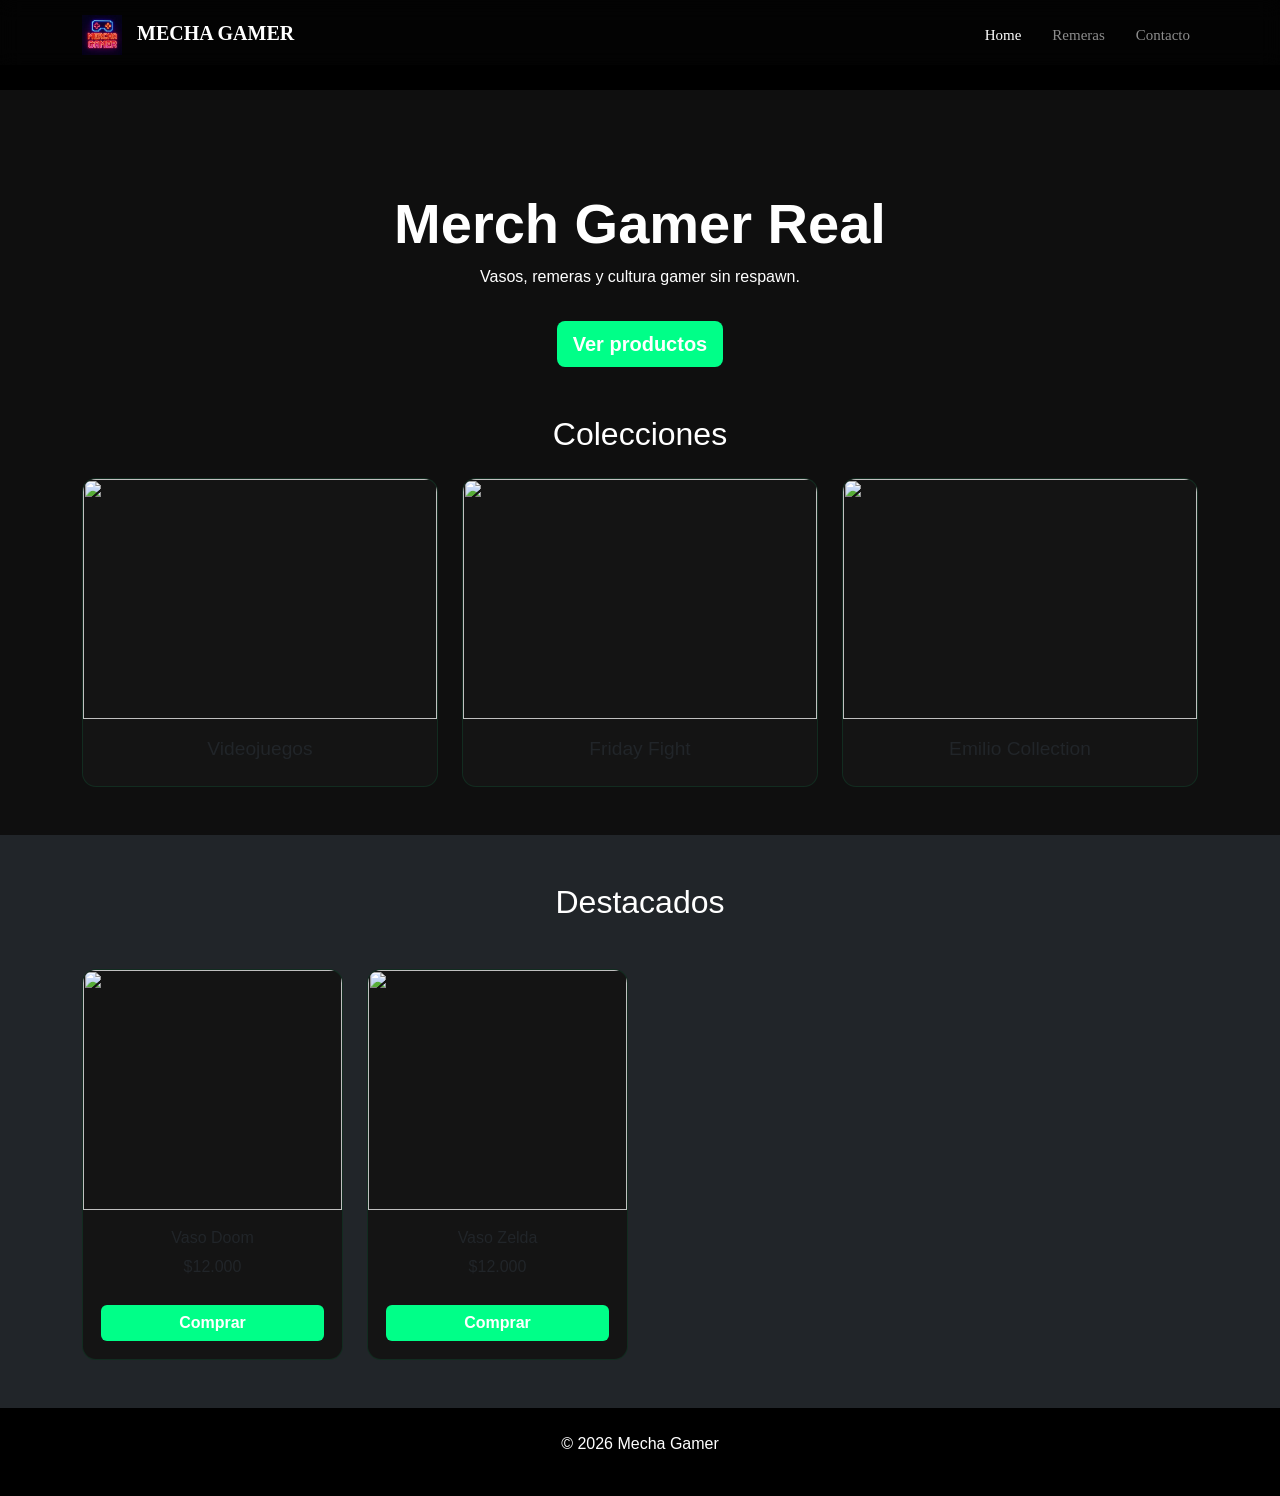
==== Tienda Gamer/index.html @ c8c28bb8 "Primer commit - tienda TDV funcional" ====
<!DOCTYPE html>
<html lang="es">

<head>
    <meta charset="UTF-8">
    <meta name="viewport" content="width=device-width, initial-scale=1">
    <title>Mecha Gamer</title>

    <link href="https://cdn.jsdelivr.net/npm/bootstrap@5.3.2/dist/css/bootstrap.min.css" rel="stylesheet">

    <link rel="stylesheet" href="/Tienda Gamer/CSS/styles.css">
</head>

<body>

    

    <!-- ================= NAVBAR ================= -->
    <nav id="mainNav" class="navbar navbar-expand-lg fixed-top navbar-dark">
        <div class="container">
            <a class="navbar-brand fw-bold" href="../index.html">
                <img src="./IMG/logo.jpg" alt="Logo Mecha Gamer" style="height:40px; margin-right:10px;">
                MECHA GAMER
            </a>

            <button class="navbar-toggler" type="button" data-bs-toggle="collapse" data-bs-target="#navbarContent">
                <span class="navbar-toggler-icon"></span>
            </button>

            <div class="collapse navbar-collapse" id="navbarContent">
                <ul class="navbar-nav ms-auto">
                    <li class="nav-item"><a class="nav-link active" href="../index.html">Home</a></li>
                    <li class="nav-item"><a class="nav-link" href="./pages/productos.html">Remeras</a></li>
                    <li class="nav-item"><a class="nav-link" href="./pages/contacto.html">Contacto</a></li>
                </ul>
            </div>
        </div>
    </nav>
    <!-- ================= TOP BAR ================= -->
    <div class="top-bar">
        <div class="scroll-text">
            🚚 Envíos a todo el país por Vía Cargo $13.000 &nbsp;&nbsp; • &nbsp;&nbsp;
            🏬 Retiros en Libertad 440 – Zona Obelisco &nbsp;&nbsp; • &nbsp;&nbsp;
            👕 Promo Remeras 2x$40.000
        </div>
    </div>

    <!-- ESPACIO PARA TOP BAR + NAVBAR -->
    <div style="height:80px;"></div>

    <!-- ================= HERO ================= -->
    <header class="hero d-flex align-items-center text-center text-white">
        <div class="container">
            <h1 class="display-4 fw-bold">Merch Gamer Real</h1>
            <p>Vasos, remeras y cultura gamer sin respawn.</p>
            <a href="#" class="btn btn-primary btn-lg mt-3">Ver productos</a>
        </div>
    </header>

    <!-- ================= CATEGORIAS ================= -->
    <section class="container py-5 text-center">
        <h2 class="mb-4">Colecciones</h2>

        <div class="row g-4">

            <div class="col-md-4">
                <div class="card category-card">
                    <img src="https://picsum.photos/400/300" class="card-img-top">
                    <div class="card-body">
                        <h5>Videojuegos</h5>
                    </div>
                </div>
            </div>

            <div class="col-md-4">
                <div class="card category-card">
                    <img src="https://picsum.photos/401/300" class="card-img-top">
                    <div class="card-body">
                        <h5>Friday Fight</h5>
                    </div>
                </div>
            </div>

            <div class="col-md-4">
                <div class="card category-card">
                    <img src="https://picsum.photos/402/300" class="card-img-top">
                    <div class="card-body">
                        <h5>Emilio Collection</h5>
                    </div>
                </div>
            </div>

        </div>
    </section>

    <!-- ================= PRODUCTOS ================= -->
    <section class="bg-dark text-white py-5">
        <div class="container text-center">

            <h2 class="mb-5">Destacados</h2>

            <div class="row g-4">

                <div class="col-md-3">
                    <div class="card product-card">
                        <img src="https://picsum.photos/300/300">
                        <div class="card-body">
                            <h6>Vaso Doom</h6>
                            <p>$12.000</p>
                            <button class="btn btn-primary w-100">Comprar</button>
                        </div>
                    </div>
                </div>

                <div class="col-md-3">
                    <div class="card product-card">
                        <img src="https://picsum.photos/301/300">
                        <div class="card-body">
                            <h6>Vaso Zelda</h6>
                            <p>$12.000</p>
                            <button class="btn btn-primary w-100">Comprar</button>
                        </div>
                    </div>
                </div>

            </div>

        </div>
    </section>

    <!-- ================= FOOTER ================= -->
    <footer class="text-center py-4 bg-black text-white">
        <p>© 2026 Mecha Gamer</p>
    </footer>

    <!-- Bootstrap JS -->
    <script src="https://cdn.jsdelivr.net/npm/bootstrap@5.3.2/dist/js/bootstrap.bundle.min.js"></script>

    <!-- Sticky navbar -->
    <script>
        document.addEventListener("DOMContentLoaded", function () {
            const nav = document.getElementById("mainNav");

            window.addEventListener("scroll", function () {
                if (window.scrollY > 80) {
                    nav.classList.add("scrolled");
                } else {
                    nav.classList.remove("scrolled");
                }
            });
        });
    </script>

</body>
</html>
---- Tienda Gamer/CSS/styles.css ----
/* ================= RESET ================= */

* {
    margin: 0;
    padding: 0;
    box-sizing: border-box;
}

body {
    font-family: Arial, Helvetica, sans-serif;
    display: flex;
    flex-direction: column;
    background: #0f0f0f;
    color: white;
    padding-top: 110px;
}

/* ================= NAVBAR ================= */
.navbar {
    background-color: black;
    height: 70px;
    padding: 0 30px;
    background-color: rgba(0, 0, 0, 0.8);
    backdrop-filter: blur(10px);
    font-family:"bungee";
    
}

.navbar .nav-link {
    font-size: 15px;
    transition: 0.2s;
}

.navbar .nav-link:hover {
    color: #ccc;
}

.navbar-brand img {
    height: 40px;
}

.navbar-nav {
    text-align: left;
    gap: 15px;
    padding-left: 5%;
}

.navbar-collapse {
    transition: all 0.3s ease;
}

.navbar .container {
    display: flex;
    align-items: center;
}

/*----------toggler y animacion----------*/
@media (max-width: 991px) {

    .navbar-collapse {
        position: absolute;
        top: 70px;
        left: 0;
        width: 100%;
        background-color: black;
        padding: 20px 0;
        z-index: 999;

        /* 🔥 animación  */
        transform: translateY(-10px);
        opacity: 0;
        pointer-events: none;

        transition: all 0.35s cubic-bezier(0.22, 1, 0.36, 1);
        
    }

    .navbar-collapse.show {
        transform: translateY(0);
        opacity: 1;
        pointer-events: auto;
    }
}




/* ================= TOP BAR ================= */

.top-bar {
    background: #000;
    color: #fff;
    position: fixed;
    top: 65px;   
    width: 100%;
    height: 25px;
    display: flex;
    align-items: center;
    overflow: hidden;
    white-space: nowrap;
    z-index: 9999;
}


.scroll-text {
    display: inline-block;
    padding-left: 100%;
    animation: scroll 15s linear infinite;
}

@keyframes scroll {
    0% { transform: translateX(100%); }
    100% { transform: translateX(-100%); }
}


/*-------------------------Titulo------------------------------------------------*/
.titulo-seccion {
    font-size: 2.2rem;
    font-weight: 600;
    margin-bottom: 10px;
}

.descripcion-seccion {
    max-width: 600px;
    margin: 0 auto;
    color: #bbb;
    font-size: 0.95rem;
    line-height: 1.6;
}

.descripcion-seccion strong {
    color: #00ff88;
}

.mini-tag {
    color: #00ff88;
    font-size: 0.75rem;
    letter-spacing: 2px;
    margin-bottom: 10px;
    opacity: 0.8;
}

/* ================= PRODUCTOS ================= */

.productos-container {
    padding: 40px 20px;
}

/* ================= CARD PRODUCTO ================= */

.card {
    background: #141414;
    border-radius: 14px;
    overflow: hidden;
    border: 1px solid rgba(0,255,136,0.1);
}

.card:hover {
    box-shadow: 0 0 25px rgba(0,255,136,0.25);
    transform: translateY(-5px);
}

.card img {
    width: 100%;
    height: 240px;
    object-fit: cover;
}

.product-price {
    color: #00ff88;
    font-weight: 700;
}

.card-body {
    padding: 18px;
    display: flex;
    flex-direction: column;
    justify-content: space-between;
}

.card h5 {
    font-size: 1.2rem;
    margin-bottom: 8px;
}

.product-price {
    font-size: 1.2rem;
    font-weight: 700;
    color: #00ff88;
    margin-bottom: 15px;
}

/* ================= DROPDOWN TALLES ================= */

.dropdown-toggle {
    background-color: transparent;
    border: 1px solid #333;
    color: #ddd;
    font-weight: 500;
}

.dropdown-toggle:hover {
    background-color: #fff;
    color: #000;
}

.dropdown-menu {
    background-color: #111;
    border: 1px solid #00ff88;
}

.dropdown-menu li {
    color: white;
    font-weight: 500;
}

.dropdown-menu .btn-outline-light {
    border-color: #00ff88;
    color: #00ff88;
}

.dropdown-menu .btn-outline-light:hover {
    background-color: #00ff88;
    color: black;
}

.count {
    font-weight: bold;
    min-width: 20px;
    display: inline-block;
    text-align: center;
}

/* ================= BOTONES WHATSAPP ================= */

/* 🔹 BOTÓN GENERAL (si lo seguís usando en otros lados) */
.btn-primary {
    background-color: #00ff88;
    border: none;
    font-weight: bold;
    margin-top: 10px;
}

.btn-primary:hover {
    background-color: #00cc66;
}


/* 🔹 BOTÓN WHATSAPP */
.btn-wpp {
    display: inline-flex;
    align-items: center;
    justify-content: center;
    gap: 8px;

    background-color: #25D366;
    color: white;

    padding: 10px 16px;
    border-radius: 8px;

    text-decoration: none;
    font-weight: 500;

    transition: transform 0.2s ease, background-color 0.2s ease;
}

.btn-wpp:hover {
    background-color: #1ebe5d;
    transform: scale(1.03);
}

.btn-wpp i {
    font-size: 18px;
}


/* 🔹 ESTADO DISABLED (UNIFICADO) */
.btn-wpp.disabled {
    pointer-events: none;
    opacity: 0.6;
}

/* ================= BOTON GLOBAL FINAL ================= */

#contenedorFinal {
    position: sticky;
    top: 0;
    z-index: 1000;
    padding: 15px 20px;
    background: #0f0f0f;
    display: none;
}

/* ================= IMAGEN CLICK ================= */

.img-click {
    cursor: pointer;
    transition: transform 0.2s ease;
}

.img-click:hover {
    transform: scale(1.03);
}

/* ================= FOOTER ================= */

footer {
    margin-top: auto;
    background: #000;
    padding: 20px;
    text-align: center;
}
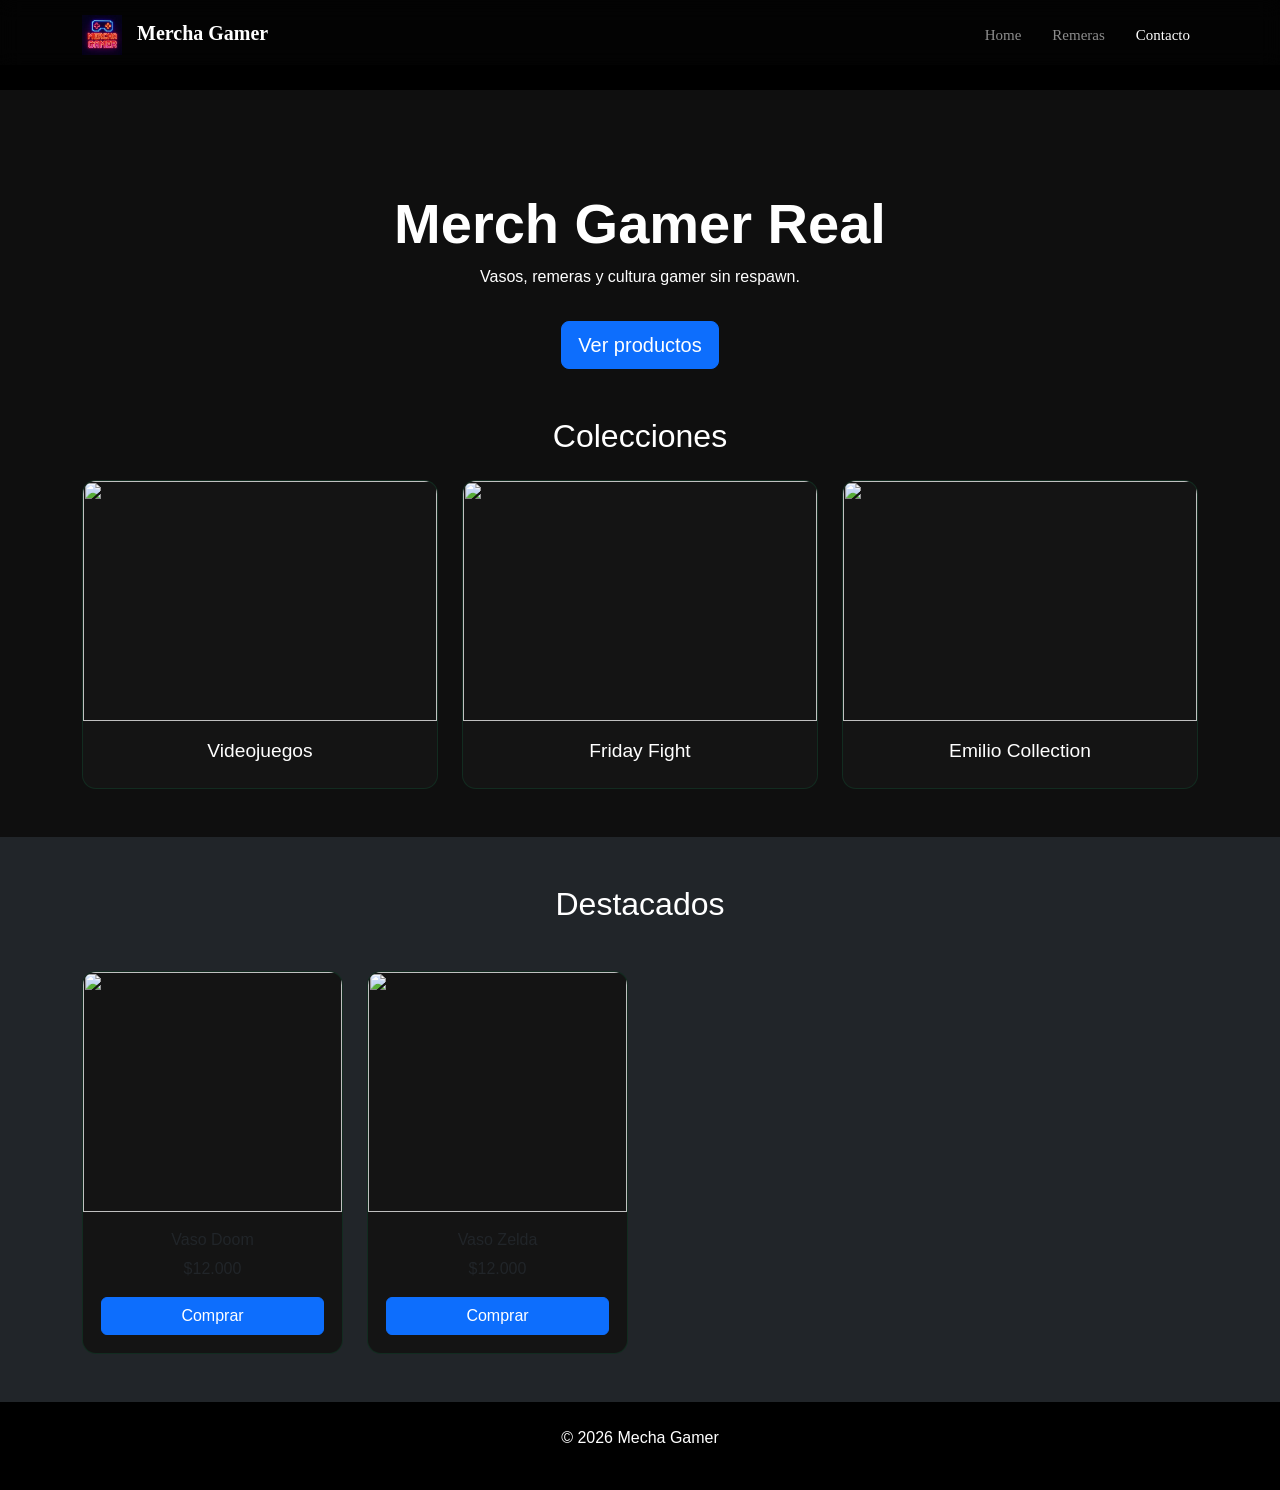
==== commit 42a16ce3: "primer avance web" ====
--- a/Tienda Gamer/index.html
+++ b/Tienda Gamer/index.html
@@ -5,10 +5,9 @@
     <meta charset="UTF-8">
     <meta name="viewport" content="width=device-width, initial-scale=1">
     <title>Mecha Gamer</title>
-
+    <link href="https://fonts.googleapis.com/css2?family=Bungee&display=swap" rel="stylesheet">
     <link href="https://cdn.jsdelivr.net/npm/bootstrap@5.3.2/dist/css/bootstrap.min.css" rel="stylesheet">
-
-    <link rel="stylesheet" href="/Tienda Gamer/CSS/styles.css">
+    <link rel="stylesheet" href="../Tienda Gamer/CSS/styles.css">
 </head>
 
 <body>
@@ -16,11 +15,11 @@
     
 
     <!-- ================= NAVBAR ================= -->
-    <nav id="mainNav" class="navbar navbar-expand-lg fixed-top navbar-dark">
+    <nav class="navbar navbar-expand-lg fixed-top navbar-dark">
         <div class="container">
             <a class="navbar-brand fw-bold" href="../index.html">
-                <img src="./IMG/logo.jpg" alt="Logo Mecha Gamer" style="height:40px; margin-right:10px;">
-                MECHA GAMER
+                <img src="../Tienda Gamer/IMG/logo.jpg" alt="Logo Mecha Gamer" style="height:40px; margin-right:10px;">
+                Mercha Gamer
             </a>
 
             <button class="navbar-toggler" type="button" data-bs-toggle="collapse" data-bs-target="#navbarContent">
@@ -29,13 +28,15 @@
 
             <div class="collapse navbar-collapse" id="navbarContent">
                 <ul class="navbar-nav ms-auto">
-                    <li class="nav-item"><a class="nav-link active" href="../index.html">Home</a></li>
-                    <li class="nav-item"><a class="nav-link" href="./pages/productos.html">Remeras</a></li>
-                    <li class="nav-item"><a class="nav-link" href="./pages/contacto.html">Contacto</a></li>
+                    <li class="nav-item"><a class="nav-link" href="../index.html">Home</a></li>
+                    <li class="nav-item"><a class="nav-link" href="productos.html">Remeras</a></li>
+                    <li class="nav-item"><a class="nav-link active" href="contacto.html">Contacto</a></li>
                 </ul>
             </div>
         </div>
     </nav>
+
+
     <!-- ================= TOP BAR ================= -->
     <div class="top-bar">
         <div class="scroll-text">
--- a/Tienda Gamer/CSS/styles.css
+++ b/Tienda Gamer/CSS/styles.css
@@ -1,5 +1,4 @@
 /* ================= RESET ================= */
-
 * {
     margin: 0;
     padding: 0;
@@ -17,13 +16,11 @@
 
 /* ================= NAVBAR ================= */
 .navbar {
-    background-color: black;
+    background-color: rgba(0, 0, 0, 0.8);
     height: 70px;
     padding: 0 30px;
-    background-color: rgba(0, 0, 0, 0.8);
     backdrop-filter: blur(10px);
-    font-family:"bungee";
-    
+    font-family: "bungee";
 }
 
 .navbar .nav-link {
@@ -49,14 +46,7 @@
     transition: all 0.3s ease;
 }
 
-.navbar .container {
-    display: flex;
-    align-items: center;
-}
-
-/*----------toggler y animacion----------*/
 @media (max-width: 991px) {
-
     .navbar-collapse {
         position: absolute;
         top: 70px;
@@ -65,16 +55,11 @@
         background-color: black;
         padding: 20px 0;
         z-index: 999;
-
-        /* 🔥 animación  */
         transform: translateY(-10px);
         opacity: 0;
         pointer-events: none;
-
         transition: all 0.35s cubic-bezier(0.22, 1, 0.36, 1);
-        
     }
-
     .navbar-collapse.show {
         transform: translateY(0);
         opacity: 1;
@@ -82,16 +67,12 @@
     }
 }
 
-
-
-
 /* ================= TOP BAR ================= */
-
 .top-bar {
-    background: #000;
+    background: rgba(0, 0, 0, 1);
     color: #fff;
     position: fixed;
-    top: 65px;   
+    top: 65px;
     width: 100%;
     height: 25px;
     display: flex;
@@ -99,8 +80,13 @@
     overflow: hidden;
     white-space: nowrap;
     z-index: 9999;
-}
-
+    transition: transform 0.3s ease, opacity 0.3s ease;
+}
+
+.top-bar.hidden {
+    transform: translateY(-150%);
+    opacity: 0;
+}
 
 .scroll-text {
     display: inline-block;
@@ -113,8 +99,7 @@
     100% { transform: translateX(-100%); }
 }
 
-
-/*-------------------------Titulo------------------------------------------------*/
+/* ================= TITULOS ================= */
 .titulo-seccion {
     font-size: 2.2rem;
     font-weight: 600;
@@ -142,18 +127,17 @@
 }
 
 /* ================= PRODUCTOS ================= */
-
 .productos-container {
     padding: 40px 20px;
 }
 
 /* ================= CARD PRODUCTO ================= */
-
 .card {
     background: #141414;
     border-radius: 14px;
     overflow: hidden;
     border: 1px solid rgba(0,255,136,0.1);
+    transition: 0.2s;
 }
 
 .card:hover {
@@ -167,11 +151,6 @@
     object-fit: cover;
 }
 
-.product-price {
-    color: #00ff88;
-    font-weight: 700;
-}
-
 .card-body {
     padding: 18px;
     display: flex;
@@ -182,6 +161,7 @@
 .card h5 {
     font-size: 1.2rem;
     margin-bottom: 8px;
+    color: white;
 }
 
 .product-price {
@@ -192,12 +172,12 @@
 }
 
 /* ================= DROPDOWN TALLES ================= */
-
 .dropdown-toggle {
     background-color: transparent;
     border: 1px solid #333;
     color: #ddd;
     font-weight: 500;
+    transition: 0.2s;
 }
 
 .dropdown-toggle:hover {
@@ -213,16 +193,6 @@
 .dropdown-menu li {
     color: white;
     font-weight: 500;
-}
-
-.dropdown-menu .btn-outline-light {
-    border-color: #00ff88;
-    color: #00ff88;
-}
-
-.dropdown-menu .btn-outline-light:hover {
-    background-color: #00ff88;
-    color: black;
 }
 
 .count {
@@ -232,81 +202,244 @@
     text-align: center;
 }
 
-/* ================= BOTONES WHATSAPP ================= */
-
-/* 🔹 BOTÓN GENERAL (si lo seguís usando en otros lados) */
-.btn-primary {
-    background-color: #00ff88;
+/* ================= MINI CARRITO FLOTANTE ARRIBA ================= */
+#miniCarrito {
+    position: fixed;
+    top: 80px; /* debajo del top-bar */
+    right: 20px;
+    z-index: 9999;
+    width: 60px;
+    height: 60px;
+    background: #00ff88;
+    color: black;
+    font-family: 'Cinzel', serif;
+    font-weight: bold;
+    display: flex;
+    align-items: center;
+    justify-content: center;
+    border-radius: 50%;
+    font-size: 28px;
+    cursor: pointer;
+    box-shadow: 0 5px 15px rgba(0,0,0,0.3);
+    transition: transform 0.2s, box-shadow 0.2s;
+}
+
+#miniCarrito:hover {
+    transform: scale(1.15);
+    box-shadow: 0 8px 20px rgba(0,0,0,0.5);
+}
+
+#contadorCarrito {
+    position: absolute;
+    top: -8px;
+    right: -8px;
+    background: red;
+    color: white;
+    width: 20px;
+    height: 20px;
+    font-size: 12px;
+    font-weight: bold;
+    display: flex;
+    align-items: center;
+    justify-content: center;
+    border-radius: 50%;
+    border: 1px solid #fff;
+}
+
+/* ================= PANEL CARRO ================= */
+.panel-carrito {
+    position: fixed;
+    top: 70px; /* debajo del top-bar */
+    right: -400px;
+    width: 400px;
+    height: calc(100% - 70px);
+    background: #111;
+    box-shadow: -8px 0 25px rgba(0,255,136,0.3);
+    padding: 20px;
+    z-index: 9998;
+    transition: right 0.35s ease;
+    display: flex;
+    flex-direction: column;
+    font-family: 'Cinzel', serif;
+}
+
+.panel-carrito.activo {
+    right: 0;
+}
+
+.panel-header {
+    display: flex;
+    justify-content: space-between;
+    align-items: center;
+    margin-bottom: 20px;
+    border-bottom: 1px solid rgba(0,255,136,0.3);
+    padding-bottom: 10px;
+}
+
+.panel-header h5 {
+    margin: 0;
+    color: #00ff88;
+    font-size: 20px;
+}
+
+#contenidoCarrito {
+    flex: 1;
+    overflow-y: auto;
+    padding-right: 5px;
+}
+
+.item-carrito {
+    display: flex;
+    gap: 12px;
+    align-items: center;
+    background: #1a1a1a;
+    padding: 10px;
+    border-radius: 10px;
+    margin-bottom: 10px;
+    transition: 0.2s;
+}
+
+.item-carrito:hover {
+    background: #222;
+}
+
+.item-carrito img {
+    width: 60px;
+    height: 60px;
+    object-fit: cover;
+    border-radius: 8px;
+}
+
+.item-info {
+    flex: 1;
+}
+
+.item-info strong {
+    display: block;
+    font-size: 14px;
+    color: #00ff88;
+}
+
+.item-info small {
+    color: #aaa;
+    font-size: 12px;
+}
+
+.controles {
+    display: flex;
+    align-items: center;
+    gap: 5px;
+}
+
+.controles button {
+    background: #333;
     border: none;
+    color: white;
+    padding: 5px 10px;
+    border-radius: 5px;
+    cursor: pointer;
+}
+
+.controles span {
+    min-width: 20px;
+    text-align: center;
+}
+
+.btn-eliminar {
+    background: transparent;
+    border: none;
+    color: #ff4d4d;
+    font-size: 18px;
+    cursor: pointer;
+    transition: 0.2s;
+}
+
+.btn-eliminar:hover {
+    transform: scale(1.2);
+}
+
+.total-carrito {
+    margin-top: 15px;
+    padding-top: 10px;
+    border-top: 1px solid rgba(0,255,136,0.3);
+    font-size: 16px;
     font-weight: bold;
-    margin-top: 10px;
-}
-
-.btn-primary:hover {
-    background-color: #00cc66;
-}
-
-
-/* 🔹 BOTÓN WHATSAPP */
+    text-align: right;
+    color: #00ff88;
+}
+
+/*-----------------------------botton wpp----------------------*/
+.btn-whatsapp {
+  display: inline-flex;
+  align-items: center;
+  gap: 6px;
+  background-color: #25D366;
+  color:white; 
+  font-weight: 600;
+  font-family: 'Arial', sans-serif;
+  padding: 8px 14px;
+  border-radius: 6px;
+  text-decoration: none;
+  transition: background-color 0.2s;
+}
+
+.btn-whatsapp:hover {
+  background-color: #1ebe57;
+}
+
+.btn-whatsapp i {
+  font-size: 18px; 
+}
+
+
+/* ================= ANIMACIONES ================= */
+.bounce {
+    animation: bounce 0.3s ease;
+}
+
+@keyframes bounce {
+    0% { transform: scale(1); }
+    50% { transform: scale(1.15); }
+    100% { transform: scale(1); }
+}
+/*=========================botones de contacto======================*/
+.btn-instagram {
+    background-color: #E1306C;
+    color: white;
+    border-radius: 8px;
+    padding: 8px 12px;
+    display: flex;
+    align-items: center;
+    text-decoration: none;
+}
+
+.btn-youtube {
+    background-color: #FF0000;
+    color: white;
+    border-radius: 8px;
+    padding: 8px 12px;
+    display: flex;
+    align-items: center;
+    text-decoration: none;
+}
+
 .btn-wpp {
-    display: inline-flex;
-    align-items: center;
-    justify-content: center;
-    gap: 8px;
-
     background-color: #25D366;
     color: white;
-
-    padding: 10px 16px;
     border-radius: 8px;
-
+    padding: 8px 12px;
+    display: flex;
+    align-items: center;
     text-decoration: none;
-    font-weight: 500;
-
-    transition: transform 0.2s ease, background-color 0.2s ease;
-}
-
+}
+
+.btn-instagram:hover,
+.btn-youtube:hover,
 .btn-wpp:hover {
-    background-color: #1ebe5d;
-    transform: scale(1.03);
-}
-
-.btn-wpp i {
-    font-size: 18px;
-}
-
-
-/* 🔹 ESTADO DISABLED (UNIFICADO) */
-.btn-wpp.disabled {
-    pointer-events: none;
-    opacity: 0.6;
-}
-
-/* ================= BOTON GLOBAL FINAL ================= */
-
-#contenedorFinal {
-    position: sticky;
-    top: 0;
-    z-index: 1000;
-    padding: 15px 20px;
-    background: #0f0f0f;
-    display: none;
-}
-
-/* ================= IMAGEN CLICK ================= */
-
-.img-click {
-    cursor: pointer;
-    transition: transform 0.2s ease;
-}
-
-.img-click:hover {
-    transform: scale(1.03);
-}
-
+    opacity: 0.85;
+}
 /* ================= FOOTER ================= */
-
-footer {
+.footer {
     margin-top: auto;
     background: #000;
     padding: 20px;
